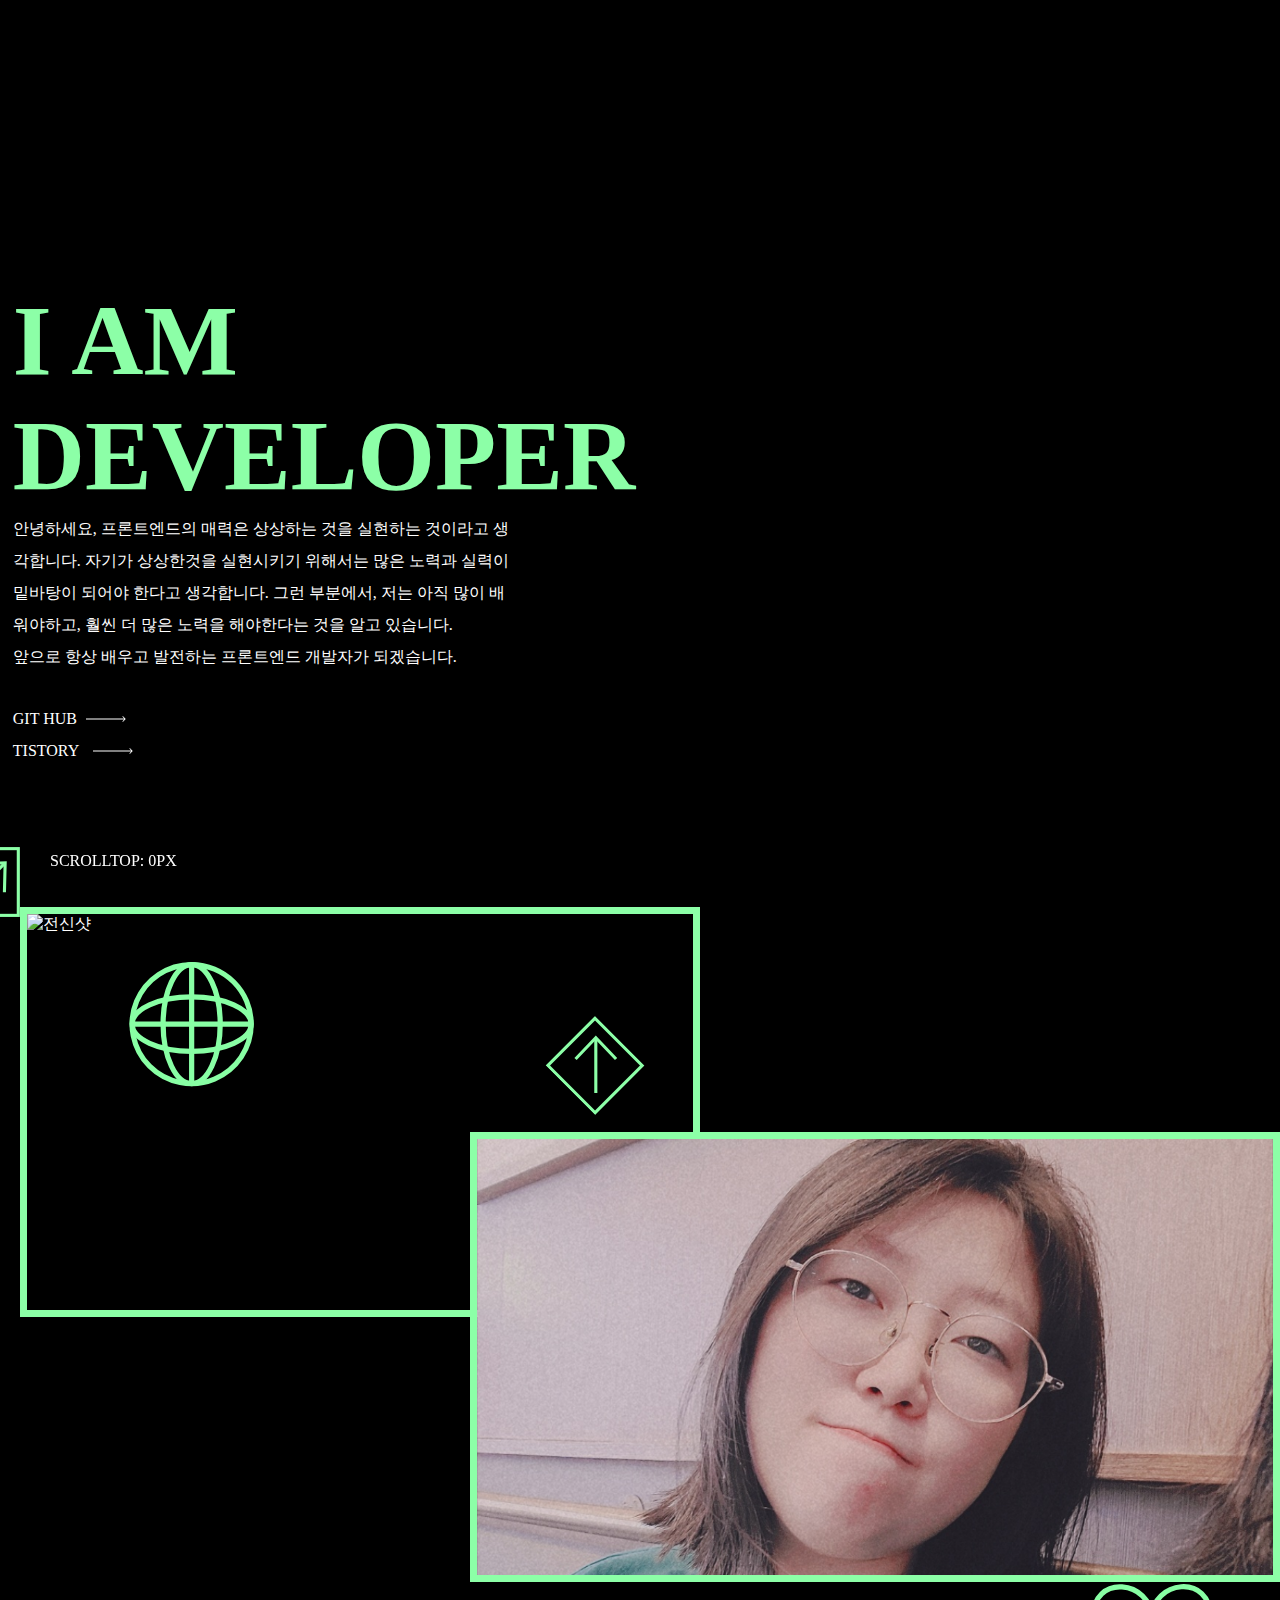
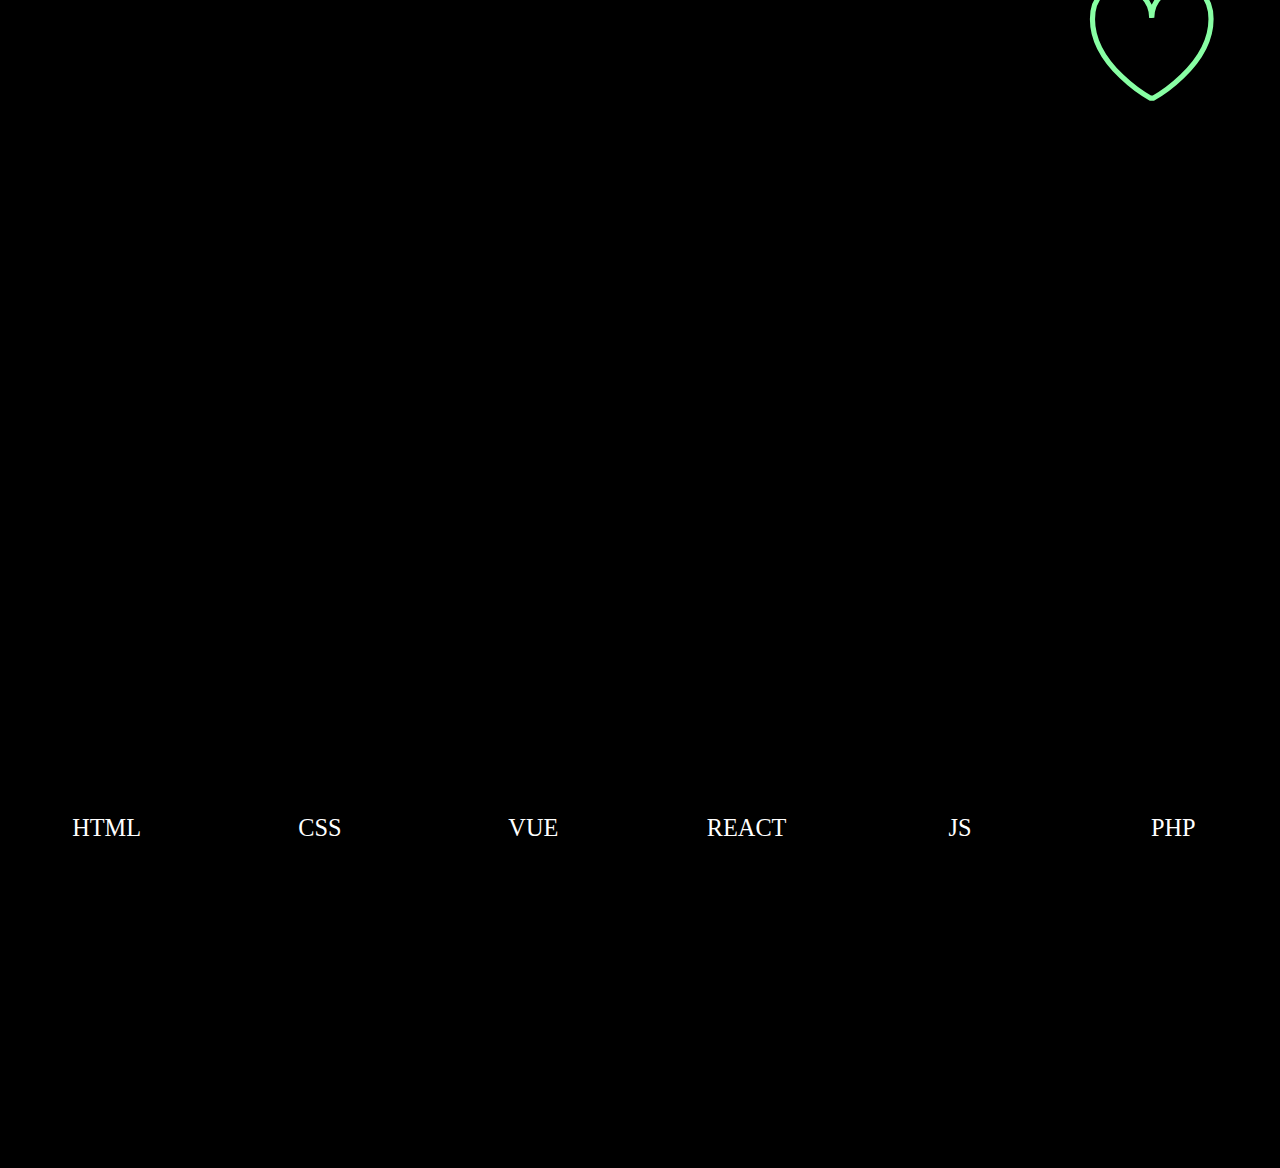
==== pages/about.html @ b8e6a5f2 "22.05.31" ====
<!DOCTYPE html>
<html lang="ko">
  <head>
    <meta charset="UTF-8" />
    <meta http-equiv="X-UA-Compatible" content="IE=edge" />
    <meta name="viewport" content="width=device-width, initial-scale=1.0" />
    <title>about</title>

    <link rel="stylesheet" href="../assets/css/fonts.css" />
    <link rel="stylesheet" href="../assets/css/common.css" />
    <link rel="stylesheet" href="../assets/css/reset.css" />
    <link rel="stylesheet" href="../assets/css/style.css" />
    <style>
      /* about */
      #about {
      }
      /* about .me .text*/
      #about .me .text {
        display: flex;
        justify-content: space-between;
        flex-wrap: wrap;
        margin-bottom: 20vh;
      }
      #about .me .text .title {
        color: #8cffa7;
        margin-right: 10px;
      }
      #about .me .text .title h2 {
        font-size: 100px;
      }
      #about .me .text .int {
        width: 40%;
        min-width: 500px;
      }
      #about .me .text .int p {
        font-size: 100%;
        font-family: "ChosunNm";
        line-height: 2;
      }
      #about .me .text .int p a {
        display: block;
      }

      /* about .me .image*/
      #about .me .image {
        /* display: flex; */
        width: 100%;
        position: relative;
      }
      #about .me .image img {
        width: 40vw;
        height: 50vh;
        min-width: 350px;
        min-height: 230px;
        object-fit: cover;
        border: 7px solid #8cffa7;
      }
      #about .me .image .img01 > div {
        display: flex;
        align-items: flex-end;
        flex-direction: column;
      }
      #about .me .image .img02 {
        width: 100px;
        height: 17vw;
      }
      #about .me .image .img02 > div {
        display: flex;
        align-items: flex-start;
        flex-direction: column;
        position: absolute;
        left: 0;
        bottom: -0vw;
        z-index: -1;
      }

      #about .me .image .arrow svg path,
      rect {
        stroke: var(--lime);
      }
      #about .me .image .img01 .arrow {
        position: relative;
      }
      #about .me .image .img01 .arrow svg {
        position: absolute;
        top: -50px;
        right: -50px;
      }

      #about .me .image .img02 .arrow {
        position: relative;
      }
      #about .me .image .img02 .arrow svg {
        position: absolute;
        top: -50px;
        left: -50px;
      }

      #about .me .image .earth {
        width: 10vw;
        height: 10vw;
        padding-left: 10vw;
      }
      #about .me .image .heart {
        float: right;
        width: 10vw;
        height: 10vw;
        margin-right: 5vw;
      }
      #about .me .image .heart svg {
        width: 10vw;
        padding-bottom: 10vw;
      }

      /* about .skill스킬 */
      #about .skill {
        margin-top: 20vw;
      }
      #about .skill .skill__inner {
        text-align: center;
        display: flex;
        justify-content: space-around;
        flex-wrap: wrap;
      }
      #about .skill .chart {
        position: relative;
        /* min-width: 200px; */
        width: 10vw;
        height: 10vw;
        border-radius: 50%;
        margin: 10px;
        text-align: center;
      }
      #about .skill .chart span {
        text-align: center;
        font-size: 1.9vw;
        text-transform: uppercase;
        line-height: 4.9;
        text-align: center;
        position: absolute;
        left: 50%;
        top: 50%;
        transform: translate(-50%, -50%);
        background: var(--black);
        border-radius: 50%;
        width: 88%;
        height: 88%;
      }

      .scrollTop {
        position: fixed;
        left: 20px;
        bottom: 20px;
        z-index: 1000;
        background: rgba(0, 0, 0, 0.4);
        color: #fff;
        padding: 10px 30px;
        border-radius: 50px;
      }
    </style>
  </head>
  <body>
    <div class="scrollTop">scrollTop: <span>0</span>px</div>
    <section id="about">
      <div class="about__inner">
        <div class="container">
          <article class="me">
            <div class="text">
              <div class="title">
                <h2>
                  I AM <br />
                  DEVELOPER
                </h2>
              </div>
              <!-- //title -->
              <div class="int">
                <p>
                  안녕하세요, 프론트엔드의 매력은 상상하는 것을 실현하는
                  것이라고 생각합니다. 자기가 상상한것을 실현시키기 위해서는
                  많은 노력과 실력이 밑바탕이 되어야 한다고 생각합니다. 그런
                  부분에서, 저는 아직 많이 배워야하고, 훨씬 더 많은 노력을
                  해야한다는 것을 알고 있습니다. <br />
                  앞으로 항상 배우고 발전하는 프론트엔드 개발자가 되겠습니다.

                  <a href="#" class="mt30"
                    >Git Hub
                    <svg
                      style="margin-left: 5px"
                      width="40px"
                      height="10px"
                      viewBox="0 0 52 8"
                      fill="none"
                      xmlns="http://www.w3.org/2000/svg"
                    >
                      <path
                        d="M51.3536 4.35355C51.5488 4.15829 51.5488 3.84171 51.3536 3.64645L48.1716 0.464466C47.9763 0.269204 47.6597 0.269204 47.4645 0.464466C47.2692 0.659728 47.2692 0.976311 47.4645 1.17157L50.2929 4L47.4645 6.82843C47.2692 7.02369 47.2692 7.34027 47.4645 7.53553C47.6597 7.7308 47.9763 7.7308 48.1716 7.53553L51.3536 4.35355ZM0 4.5H51V3.5H0V4.5Z"
                        fill="var(--white)"
                      ></path>
                    </svg>
                  </a>
                  <a href="#"
                    >Tistory
                    <svg
                      style="margin-left: 10px"
                      width="40px"
                      height="10px"
                      viewBox="0 0 52 8"
                      fill="none"
                      xmlns="http://www.w3.org/2000/svg"
                    >
                      <path
                        d="M51.3536 4.35355C51.5488 4.15829 51.5488 3.84171 51.3536 3.64645L48.1716 0.464466C47.9763 0.269204 47.6597 0.269204 47.4645 0.464466C47.2692 0.659728 47.2692 0.976311 47.4645 1.17157L50.2929 4L47.4645 6.82843C47.2692 7.02369 47.2692 7.34027 47.4645 7.53553C47.6597 7.7308 47.9763 7.7308 48.1716 7.53553L51.3536 4.35355ZM0 4.5H51V3.5H0V4.5Z"
                        fill="var(--white)"
                      ></path>
                    </svg>
                  </a>
                </p>
              </div>
            </div>
            <!-- //text -->

            <div class="image">
              <svg
                class="earth"
                width="50"
                hight=""
                viewBox="0 0 98 98"
                fill="none"
                xmlns="http://www.w3.org/2000/svg"
              >
                <path
                  d="M3.14999 49.07H94.3"
                  stroke="#88FFA4"
                  stroke-width="5.82"
                  stroke-miterlimit="10"
                ></path>
                <path
                  d="M94.3099 49.07C94.3099 58.0849 91.6368 66.8973 86.6284 74.3929C81.62 81.8885 74.5013 87.7306 66.1727 91.1804C57.844 94.6303 48.6794 95.5329 39.8378 93.7742C30.9961 92.0155 22.8745 87.6744 16.5001 81.2999C10.1256 74.9255 5.78448 66.8039 4.02576 57.9622C2.26705 49.1206 3.16967 39.9559 6.61951 31.6273C10.0694 23.2986 15.9115 16.18 23.4071 11.1716C30.9027 6.16324 39.7151 3.49 48.73 3.49C54.7156 3.49 60.6427 4.66893 66.1727 6.95954C71.7027 9.25015 76.7274 12.6076 80.9599 16.8401C85.1924 21.0726 88.5498 26.0972 90.8404 31.6273C93.131 37.1573 94.3099 43.0844 94.3099 49.07V49.07Z"
                  stroke="#88FFA4"
                  stroke-width="5.82"
                  stroke-miterlimit="10"
                ></path>
                <path
                  d="M70.6 49.07C70.6 74.24 60.81 94.64 48.73 94.64C36.65 94.64 26.87 74.24 26.87 49.07C26.87 23.9 36.66 3.49 48.73 3.49C60.8 3.49 70.6 23.9 70.6 49.07Z"
                  stroke="#88FFA4"
                  stroke-width="5.82"
                  stroke-miterlimit="10"
                ></path>
                <path
                  d="M48.73 3.49V94.64"
                  stroke="#88FFA4"
                  stroke-width="5.82"
                  stroke-miterlimit="10"
                ></path>
                <path
                  d="M94.31 49.07C94.31 60.59 73.9 69.94 48.73 69.94C23.56 69.94 3.16 60.59 3.16 49.07C3.16 37.55 23.56 28.19 48.73 28.19C73.9 28.19 94.31 37.54 94.31 49.07Z"
                  stroke="#88FFA4"
                  stroke-width="5.82"
                  stroke-miterlimit="10"
                ></path>
              </svg>
              <!-- //svg:earth -->

              <div class="img01">
                <div>
                  <div class="arrow">
                    <svg
                      width="90"
                      height="90"
                      viewBox="0 0 90 90"
                      fill="none"
                      xmlns="http://www.w3.org/2000/svg"
                    >
                      <rect
                        x="2"
                        y="2.09796"
                        width="85.8227"
                        height="85.8227"
                        fill="black"
                        stroke="#FFFF31"
                        stroke-width="4"
                      />
                      <path
                        d="M20.5989 70.7445L69.35 21.9934"
                        stroke="#FFFF31"
                        stroke-width="4"
                        stroke-miterlimit="10"
                      />
                      <path
                        d="M33.1054 21.3754L70.9137 20.4328L69.9711 58.2411"
                        stroke="#FFFF31"
                        stroke-width="4"
                        stroke-miterlimit="10"
                      />
                    </svg>
                  </div>
                  <img src="assets/img/me_face.png" alt="얼굴샷" />
                </div>
              </div>

              <div class="img02 clearfix">
                <div>
                  <div class="arrow">
                    <svg
                      width="90"
                      height="90"
                      viewBox="0 0 90 90"
                      fill="none"
                      xmlns="http://www.w3.org/2000/svg"
                    >
                      <rect
                        x="2"
                        y="2.09796"
                        width="85.8227"
                        height="85.8227"
                        fill="black"
                        stroke="#FFFF31"
                        stroke-width="4"
                      />
                      <path
                        d="M20.5989 70.7445L69.35 21.9934"
                        stroke="#FFFF31"
                        stroke-width="4"
                        stroke-miterlimit="10"
                      />
                      <path
                        d="M33.1054 21.3754L70.9137 20.4328L69.9711 58.2411"
                        stroke="#FFFF31"
                        stroke-width="4"
                        stroke-miterlimit="10"
                      />
                    </svg>
                  </div>
                  <img src="assets/img/me_body.png" alt="전신샷" />
                </div>
              </div>
              <div class="heart">
                <svg
                  viewBox="0 0 99 93"
                  fill="var(--black)"
                  xmlns="http://www.w3.org/2000/svg"
                >
                  <path
                    fill="var(--black)"
                    d="M49.3 27.75C49.25 -0.810013 3.39999 -7.93001 3.44999 28.75C3.49999 65.43 48.4 89.87 48.4 89.87H50.4C50.4 89.87 95.21 65.33 95.16 28.61C95.11 -8.11003 49.25 -0.810013 49.3 27.75Z"
                    stroke="#88FFA4"
                    stroke-width="5.82"
                    stroke-miterlimit="10"
                  ></path>
                </svg>
              </div>
              <!-- //heart -->
            </div>
            <!-- //image -->
          </article>
          <!-- //me -->

          <article class="skill">
            <div class="skill__inner">
              <div class="chart chart1">
                <span class="chart_cen">html</span>
              </div>
              <div class="chart chart2"><span class="chart_cen">CSS</span></div>
              <div class="chart chart3"><span class="chart_cen">vue</span></div>
              <div class="chart chart4">
                <span class="chart_cen">react</span>
              </div>
              <div class="chart chart5"><span class="chart_cen">js</span></div>
              <div class="chart chart6"><span class="chart_cen">php</span></div>
            </div>
          </article>
          <!-- //skill -->
        </div>
      </div>
      <!-- //about__inner -->
    </section>

    <script src="//code.jquery.com/jquery-3.3.1.min.js"></script>
    <script>
      window.addEventListener("scroll", () => {
        let scrollTop =
          window.pageYOffset ||
          document.documentElement.scrollTop ||
          window.scrollY;

        //info
        document.querySelector(".scrollTop span").innerText =
          Math.round(scrollTop);
      });

      $(".skill").scroll(function () {
        $(window).ready(function () {
          draw(90, ".chart1", "#8cffa7");
          draw(85, ".chart2", "#8cffa7");
          draw(72, ".chart3", "#8cffa7");
          draw(69, ".chart4", "#8cffa7");
          draw(80, ".chart5", "#8cffa7");
          draw(73, ".chart6", "#8cffa7");
        });
      });

      function draw(max, classname, colorname) {
        var i = 1;
        var func1 = setInterval(function () {
          if (i < max) {
            color1(i, classname, colorname);
            i++;
          } else {
            clearInterval(func1);
          }
        }, 10);
      }
      function color1(i, classname, colorname) {
        $(classname).css({
          background:
            "conic-gradient(" +
            colorname +
            " 0% " +
            i +
            "%, #000 " +
            i +
            "% 100%)",
        });
      }
    </script>
  </body>
</html>
---- assets/css/fonts.css ----
/* 지마켓산스 */
@font-face {
  font-family: "GmarketSans";
  font-weight: 300;
  font-style: normal;
  src: url("https://cdn.jsdelivr.net/gh/webfontworld/gmarket/GmarketSansLight.eot");
  src: url("https://cdn.jsdelivr.net/gh/webfontworld/gmarket/GmarketSansLight.eot?#iefix")
      format("embedded-opentype"),
    url("https://cdn.jsdelivr.net/gh/webfontworld/gmarket/GmarketSansLight.woff2")
      format("woff2"),
    url("https://cdn.jsdelivr.net/gh/webfontworld/gmarket/GmarketSansLight.woff")
      format("woff"),
    url("https://cdn.jsdelivr.net/gh/webfontworld/gmarket/GmarketSansLight.ttf")
      format("truetype");
  font-display: swap;
}
@font-face {
  font-family: "GmarketSans";
  font-weight: 500;
  font-style: normal;
  src: url("https://cdn.jsdelivr.net/gh/webfontworld/gmarket/GmarketSansMedium.eot");
  src: url("https://cdn.jsdelivr.net/gh/webfontworld/gmarket/GmarketSansMedium.eot?#iefix")
      format("embedded-opentype"),
    url("https://cdn.jsdelivr.net/gh/webfontworld/gmarket/GmarketSansMedium.woff2")
      format("woff2"),
    url("https://cdn.jsdelivr.net/gh/webfontworld/gmarket/GmarketSansMedium.woff")
      format("woff"),
    url("https://cdn.jsdelivr.net/gh/webfontworld/gmarket/GmarketSansMedium.ttf")
      format("truetype");
  font-display: swap;
}
@font-face {
  font-family: "GmarketSans";
  font-weight: 700;
  font-style: normal;
  src: url("https://cdn.jsdelivr.net/gh/webfontworld/gmarket/GmarketSansBold.eot");
  src: url("https://cdn.jsdelivr.net/gh/webfontworld/gmarket/GmarketSansBold.eot?#iefix")
      format("embedded-opentype"),
    url("https://cdn.jsdelivr.net/gh/webfontworld/gmarket/GmarketSansBold.woff2")
      format("woff2"),
    url("https://cdn.jsdelivr.net/gh/webfontworld/gmarket/GmarketSansBold.woff")
      format("woff"),
    url("https://cdn.jsdelivr.net/gh/webfontworld/gmarket/GmarketSansBold.ttf")
      format("truetype");
  font-display: swap;
}

/* 조선일보 명조 */
@font-face {
  font-family: "ChosunNm";
  font-weight: normal;
  font-style: normal;
  src: url("https://cdn.jsdelivr.net/gh/webfontworld/ChosunNm/ChosunNm.eot");
  src: url("https://cdn.jsdelivr.net/gh/webfontworld/ChosunNm/ChosunNm.eot?#iefix")
      format("embedded-opentype"),
    url("https://cdn.jsdelivr.net/gh/webfontworld/ChosunNm/ChosunNm.woff2")
      format("woff2"),
    url("https://cdn.jsdelivr.net/gh/webfontworld/ChosunNm/ChosunNm.woff")
      format("woff"),
    url("https://cdn.jsdelivr.net/gh/webfontworld/ChosunNm/ChosunNm.ttf")
      format("truetype");
  font-display: swap;
}

/* Rajdhani  */
@font-face {
  font-family: "Rajdhani";
  font-weight: normal;
  font-style: normal;
  src: url("https://fonts.googleapis.com/css2?family=Rajdhani:wght@300;500;700&display=swap");
  font-display: swap;
}
---- assets/css/common.css ----
@charset "UTF-8";

:root {
  --font-color: #fff;
  --white: #ffffff;
  --lime: #8cffa7;
  --yellow: #ffff31;
  --black: #000;
  --green: #e1ff31;
  --subFont: "ChosunNm";
}

a:hover {
  color: #8cffa7;
}
hr {
  /* border: 1px solid var(--white); */
}
textarea::placeholder,
input::placeholder {
  color: var(--white);
  font-weight: 700;
  text-transform: uppercase;
}

/* 바디 색상(배경색)*/
body {
  padding: 10%;
  background: var(--black);
  /* overflow-x: hidden; */
}

/* 그리드 */
.w_grid {
  display: grid;
  grid-template-columns: repeat(11, 1fr);
  grid-template-rows: repeat(6, minmax(100px, auto));
  grid-gap: 10px;
}

/* 컨테이너 - 기타는 밑에*/
.container {
  max-width: 1350px;
  margin: 30vh auto;
  padding: 0;
  width: 100vw;
}

/* main 헤더 */
.header {
  width: 100vw;
  height: 20vw;
  background-image: linear-gradient(
    to right,
    rgba(0, 0, 0, 0.8) 0%,
    rgba(116, 214, 139, 0.7),
    var(--green) 100%
  );

  text-align: center;
  text-transform: uppercase;
  line-height: 20vw;
  font-size: 6vw;
  font-weight: 700;
}

/* svg 크기 */
.arrow {
  width: 60px;
  height: 60px;
}

.contents {
  padding: 20vw 2vw;
}
#contents {
  min-height: 70vh;
}
.section {
  padding: 120px 0;
}
.section__title {
  font-size: 50px;
  margin-bottom: 20px;
  font-weight: 400;
}
.section__desc {
  font-size: 22px;
  line-height: 1.5;
  font-weight: 300;
  color: #777;
  margin-bottom: 80px;
}
.center {
  text-align: center;
}
@media (max-width: 1220px) {
  .section__title {
    font-size: 24px;
  }
  .section__desc {
    font-size: 18px;
  }
}
---- assets/css/style.css ----
/* home */
#home {
  width: 100%;
  height: 100vh;
  display: inline-flex;
  align-items: center;
  justify-content: center;
  text-align: center;
  position: relative;
}
.sec1_text {
  color: #fff;
  font-size: 8vw;
  line-height: 1.1;
  font-family: "GmarketSans";
  font-weight: 700;
  background: linear-gradient(140deg, #4ef036, #daffe8);
  -webkit-background-clip: text;
  -webkit-text-fill-color: transparent;
  position: relative;
  z-index: 10;
}
.sec1_text > div:first-child {
  font-weight: 300;
}

/* about */
#about {
}
/* about .me .text*/
#about .me .text {
  margin-bottom: 20vh;
}
#about .me .text .title {
  width: 50%;
  color: #8cffa7;
  margin-right: 10px;
}
#about .me .text .title h1 {
  width: 100%;
  font-size: 90px;
}
#about .me .text .int {
  width: 45%;
  min-width: 500px;
}
#about .me .text .int p {
  font-size: 20px;
  font-family: "ChosunNm";
  line-height: 2;
}
#about .me .text .int .link {
  font-family: "ChosunNm";
  margin-top: 6vh;
}
#about .me .text .int .link a {
  margin-right: 20px;
}
@media (max-width: 1320px) {
  #about .me .text {
    width: 100%;
    padding: 1%;
  }
  #about .me .text .title {
    width: 100%;
  }
  #about .me .text .title h1 {
    font-size: 7vw;
  }
  #about .me .text .int {
    width: 65vw;
  }
}
@media (max-width: 820px) {
  #about .me .text {
    padding-left: 20px;
  }
  #about .me .text .int p {
    width: 80vw;
  }
  #about .me .text .int p {
    font-size: 2.5vw;
  }
}

/* about .me .image*/
#about .me .image {
  width: 100%;
  position: relative;
}
#about .me .image img {
  object-fit: cover;
  border: 7px solid #8cffa7;
}
#about .me .image .arrow > svg {
  width: 70px;
}

/* img01 */
#about .me .image .img01 {
  display: flex;
  justify-content: flex-end;
}
#about .me .image .img01 > div {
  display: flex;
  align-items: flex-end;
  flex-direction: column;
  position: relative;
  padding: 40px 0 0 40px;
}
#about .me .image .img01 > div > img {
  width: 810px;
  height: 450px;
}
#about .me .image .img01 > div > .arrow {
  position: absolute;
  top: 0;
  left: 15%;
  transform: rotate(-45deg);
}

/*img02  */
#about .me .image .img02 {
  display: flex;
  /* align-items: flex-end; */
  position: absolute;
  top: 40%;
  z-index: -1;
  justify-content: flex-start;
}
#about .me .image .img02 > div {
  height: 850px;
  display: flex;
  position: relative;
  padding: 20px 0 0 20px;
}
#about .me .image .img02 > div > img {
  width: 680px;
  height: 410px;
}
#about .me .image .img02 > div > .arrow {
  position: absolute;
  top: 0;
  left: 0;
}
#about .me .image .img02 .heart {
  width: 120px;
  margin-left: 20%;
}
@media (max-width: 1320px) {
  #about .me .image {
    margin-bottom: calc(100% - 40%);
  }
  #about .me .image .img02 {
    top: calc(100% - 10%);
    left: 0;
  }
}
@media (max-width: 820px) {
  #about .me .image img {
    border: 3px solid #8cffa7;
  }
  #about .me .image .img01 > div {
    height: 65vw;
    padding: 5vw 0 0 10vw;
  }
  #about .me .image .img01 > div > img {
    width: 80vw;
    height: 50vw;
  }
  #about .me .image .img02 {
    position: relative;
    top: calc(100% - 10%);
    margin-top: 2%;
  }
  #about .me .image .img02 > div {
    height: 10vw;
  }
  #about .me .image .img02 > div > img {
    width: 80vw;
    height: 50vw;
  }
  #about .me .image .arrow svg {
    width: 20vw;
    height: 10vw;
  }
}

/* about .skill스킬 */
#about .skill {
  margin-top: 20vw;
}
#about .skill .skill__inner {
  text-align: center;
  display: flex;
  justify-content: space-between;
  flex-wrap: wrap;
}
#about .skill .chart {
  position: relative;
  /* min-width: 200px; */
  width: 180px;
  height: 180px;
  background: conic-gradient(var(--black) 0 100%, var(--lime) 50deg);
  border-radius: 50%;
  margin: 1%;
  text-align: center;
}
#about .skill .chart span {
  text-align: center;
  font-size: 35px;
  line-height: 4.9;
  text-align: center;
  position: absolute;
  left: 50%;
  top: 50%;
  transform: translate(-50%, -50%);
  background: var(--black);
  border-radius: 50%;
  width: 88%;
  height: 88%;
}
@media (max-width: 1320px) {
  #about .skill .chart {
    margin-top: 30px;
  }
}
@media (max-width: 820px) {
  #about .skill .chart {
    width: 30vw;
    height: 30vw;
  }
  #about .skill .chart span {
    font-size: 5.5vw;
  }
}

/* work */
#work {
}
#work .work__img {
  height: 100%;
  width: 100%;
}
#work .work__img .bar {
  height: 10%;
  font-size: 20px;
  line-height: 2.3;
  padding-left: 10px;
}
#work .work__img img {
  height: 90%;
  object-fit: cover;
}
#work .work__text {
  width: 570px;
  min-height: 220px;
  font-size: 20px;
  font-family: "ChosunNm";
  line-height: 1.5;
  background-color: var(--black);
}
#work .svg {
  align-self: center;
  justify-self: center;
  width: 130px;
  height: 130px;
}
#work .view {
  align-self: center;
}
#work .view > a {
  display: flex;
}
#work .txt {
  align-self: center;
  white-space: nowrap;
  font-size: 30px;
}

/* workType01*/
.workType01 {
  margin-bottom: 10vw;
}
.workType01 > .work__img,
.workType01 > .work__text,
.workType01 > .work__img .bar {
  border-color: var(--yellow);
  border-bottom-color: var(--yellow);
}
.workType01 > .work__img {
  grid-column: 2 / 10;
  grid-row: 1/5;
}
.workType01 > .work__text {
  grid-column: 1 / 6;
  grid-row: 4/6;
  padding: 2%;
}
.workType01 .earth {
  grid-column: 5/7;
  grid-row: 5/7;
  width: 130px;
  height: 130px;
}
.workType01 .earth > path {
  stroke-width: 3px;
}
.workType01 > .code.view {
  grid-column: 9/12;
  grid-row: 5;
}
.workType01 > .site.view {
  grid-column: 8/11;
  grid-row: 6;
}
.workType01 > .view {
  justify-self: end;
}
.workType01 .txt {
  justify-self: center;
  color: var(--yellow);
  margin-right: 10px;
}

/* workType02 */
.workType02 {
}
.workType02 {
  margin-bottom: 10vw;
}
.workType02 > .work__img,
.workType02 > .work__text,
.workType02 > .work__img .bar {
  border-color: var(--lime);
  border-bottom-color: var(--lime);
}
.workType02 svg > rect,
.workType02 svg > path {
  stroke: var(--lime);
}
.workType02 > .work__img {
  grid-column: 3 / 11;
  grid-row: 1/5;
}
.workType02 > .work__text {
  grid-column: 7 / 12;
  grid-row: 4/6;
  padding: 2% 2% 2% 35px;
}
.workType02 .heart {
  grid-column: 6/8;
  grid-row: 5/7;
  margin-right: 50px;
  transform: rotate(-15deg);
  width: 90px;
  height: 90px;
}
.workType02 > .code.view {
  grid-column: 1/4;
  grid-row: 5;
}
.workType02 > .site.view {
  grid-column: 2/5;
  grid-row: 6;
}
.workType02 > .view {
  justify-self: start;
}
.workType02 .txt {
  color: var(--lime);
  margin-left: 10px;
}
/* work border */
#work .work__img,
#work .work__text {
  border-style: solid;
  border-width: 4px;
}
#work .work__img .bar {
  border-bottom-style: solid;
  border-bottom-width: 4px;
}
#work svg > rect,
path {
  stroke-width: 4;
}
@media (max-width: 1000px) {
  #work .work__img {
    grid-column: 2 / 11;
    grid-row: 1/5;
    justify-self: center;
    align-self: center;
  }
  #work .work__text {
    width: 60vw;
    min-height: 10vh;
  }
  #work .txt {
    align-self: center;
    white-space: nowrap;
    font-size: 2.5vw;
  }
  #work .svg {
    grid-row: 6/8;
    width: 10vw;
    height: 10vw;
  }
  .workType02 > .work__text {
    grid-row: 4/6;
    padding-left: 30px;
  }
  .workType02 > .heart {
    grid-column: 7/9;
  }
}
@media (max-width: 800px) {
  #work .work__img {
    grid-column: 2 / 11;
    grid-row: 1/4;
  }
  #work .work__img .bar {
    font-size: 2.5vw;
  }
  #work .work__text {
    grid-row: 4/6;
    font-size: 2.5vw;
    padding: 3vw;
    font-size: 2.5vw;
    min-height: auto;
    height: auto;
  }
  #work .code.view,
  #work .code.txt {
    grid-row: 4;
  }
  #work .site.view,
  #work .site.txt {
    grid-row: 5;
  }
  #work .arrow {
    grid-row: 6/8;
    width: 10vw;
  }
  /* workType01 */
  .workType01 .work__text {
    grid-column: 2 / 9;
  }
  .workType01 .code.txt,
  .workType01 .site.txt {
    grid-column: 9;
  }
  .workType01 .code.view,
  .workType01 .site.view {
    grid-column: 10;
  }
  /* workType02 */
  .workType02 .work__text {
    grid-column: 4 /11;
  }
  .workType02 .code.view,
  .workType02 .site.view {
    grid-column: 2;
    justify-self: end;
    margin-right: 0;
  }
  @media (max-width: 400px) {
    .w-grid {
      grid-template-rows: repeat(6, minmax(10px, auto));
    }
  }
}

/* script */
.scrip__inner {
  margin: 30vh auto;
}
.scripType {
  width: 100vw;
  color: var(--lime);
  margin-bottom: 15vh;
}
.scripType > .scrip__img {
  height: 5vw;
  min-height: 550px;
}
.scripType > .scrip__img .img {
  height: 100%;
}
.scripType > .container {
  margin: 0 auto;
  position: relative;
}
.scripType .siteView {
  display: flex;
  align-items: center;
  justify-content: center;
  position: absolute;
  top: -100px;
  right: 0;
}
.scripType .siteView p {
  display: inline-block;
  color: var(--white);
  font-size: 30px;
  margin: 5% 5px 0 0;
  color: var(--lime);
}
.scripType a:hover,
.scripType .siteView p:hover {
  color: var(--lime);
}
.scripType .siteView .arrow {
  width: 50px;
  height: 50px;
  /* transform: rotate(20deg); */
  margin: 0 0 20px 0px;
}
.scripType .scrip__title {
  padding-top: 15vh;
  font-size: 6vw;
  font-weight: 700;
}
.scripType .scrip__text {
  width: 100%;
  font-family: var(--subFont);
  font-size: 20px;
  line-height: 1.5;
}
@media (max-width: 1300px) {
  .scripType .scrip__title {
    margin: 0 auto;
  }
  .scrip__text > br {
    display: none !important;
  }
}
@media (max-width: 800px) {
  .scripType .scrip__title {
    margin: 0 auto;
  }
  .scripType .scrip__text {
    width: 90%;
    font-size: 2.5vw;
  }
}

/* effect */
#effect > .container {
  display: flex;
  flex-wrap: wrap;
  justify-content: space-between;
}
/* effType */
.effType {
  width: 49%;
  position: relative;
  margin: 2% 0;
  border-style: solid;
  background: var(--lime);
}
.effType svg {
  position: absolute;
  top: -30px;
  right: -20px;
  width: 5vw;
  transform: rotate(15deg);
}
.effType svg > path {
  stroke-width: 5;
}
.effType .bar {
  height: 45px;
  font-size: 20px;
  font-weight: 700;
  line-height: 2.3;
  padding-left: 20px;
  border-bottom-style: solid;
  background: var(--black);
}
.effType iframe {
  position: relative;
  top: 0;
  left: -10px;
  width: 105%;
  height: 105%;
}
.effType img {
  width: 100%;
  transform: scale(0.99);
  overflow: hidden;
}
.effType img:hover {
  transform: scale(1);
}
/* effType border */
.effType,
.effType .bar {
  border-width: 4px;
  border-color: var(--lime);
  border-bottom-width: 4px;
  border-bottom-color: var(--lime);
}
.effType svg > rect {
  stroke-width: 3;
}
.effType svg > path {
  stroke-width: 4;
}
.effType.yellow,
.effType.yellow .bar,
.effType.yellow svg > rect,
.effType.yellow svg > path {
  background: var(--yellow);
  border-color: var(--yellow);
  stroke: var(--yellow);
}
.effType.yellow .bar {
  background: var(--black);
}
.effType.yellow a:hover {
  color: var(--yellow);
}
@media (max-width: 800px) {
  #effect > .container {
    flex-direction: column;
    align-items: center;
  }
  .effType,
  .effType .bar {
    border-width: 2px;
    border-bottom-width: 2px;
  }
  .effType {
    width: 80%;
  }
  .effType .bar {
    font-size: 3vw;
  }
}

/* contact */
#contact {
  width: 100vw;
  height: 100%;
  overflow: hidden;
  background: linear-gradient(to bottom, #60b274, #b8b81b);
}
#contact .container {
  margin: 0 auto;
  display: grid;
  grid-template-columns: repeat(13, 1fr);
}
#contact .container:nth-child(1) {
  max-height: 85vh;
  min-height: 30vh;
  grid-template-rows: repeat(14, minmax(6vh, auto));
}
#contact .container:nth-child(3) {
  max-height: 14vh;
  min-height: 5vh;
  grid-template-rows: repeat(3, minmax(3vh, auto));
  text-align: center;
  font-size: 1vw;
}
/* contact grid */
#contact .title {
  grid-column: 1/7;
  grid-row: 3/14;
}
#contact .post {
  grid-column: 9/14;
  grid-row: 3/11;
}
#contact .footer {
  /* justify-self: center; */
  grid-row: 1/3;
}
#contact .footer.logo {
  grid-column: 1;
  grid-row: 2;
}
#contact .footer.myEmail {
  grid-column: 6/9;
  grid-row: 2/4;
}
#contact .footer.follow {
  grid-column: 10/14;
  grid-row: 2/4;
  justify-self: end;
}

/* top */
#contact .title {
  /* align-self: center; */
  justify-self: start;
  font-size: 5vw;
  color: var(--yellow);
}
#contact .title__txt {
  font-size: 1vw;
  color: var(--white);
  text-transform: capitalize;
}
#contact .post {
  display: flex;
  flex-direction: column;
  justify-content: space-between;
  height: auto;
  margin-top: 1.1vw;
}
#contact .box {
  height: 8vh;
  min-height: 3vh;
  background: rgba(0, 0, 0, 0);
  border: 1px solid var(--white);
  font-weight: 700;
  padding: 1vw;
}
#contact .box.emailBox {
}
#contact .box.nameBox {
}
#contact .box.textBox {
  min-height: 20vh;
}
#contact .box.btn {
  color: var(--yellow);
  border: 1px solid var(--yellow);
  font-size: 1.2vw;
}
#contact .box.btn:hover {
  color: var(--black);
  background: var(--yellow);
  cursor: pointer;
}

/* footer */
#contact .footer {
  text-transform: none;
}
#contact .footer h4 {
  text-transform: uppercase;
}
#contact .footer.logo {
  width: 4vw;
  margin: 0;
}
#contact .footer.myEmail {
}
#contact .footer.myEmail p {
  margin-top: 0.2vw;
}
#contact .footer.myEmail p:hover {
  color: var(--lime);
}
#contact .footer.follow {
}
#contact .footer.follow .icon {
}
/* #contact .footer.more {
  grid-column: 8/12;
  font-size: 1vw;
} 
#contact .copyright {
  grid-column: 1/11;
  grid-row: 4;
  align-self: end;
  justify-self: center;
} */
.icon.discord {
  cursor: pointer;
}
@media (max-width: 800px) {
  #contact .footer.more {
    font-size: 1px;
    overflow: hidden;
  }
}
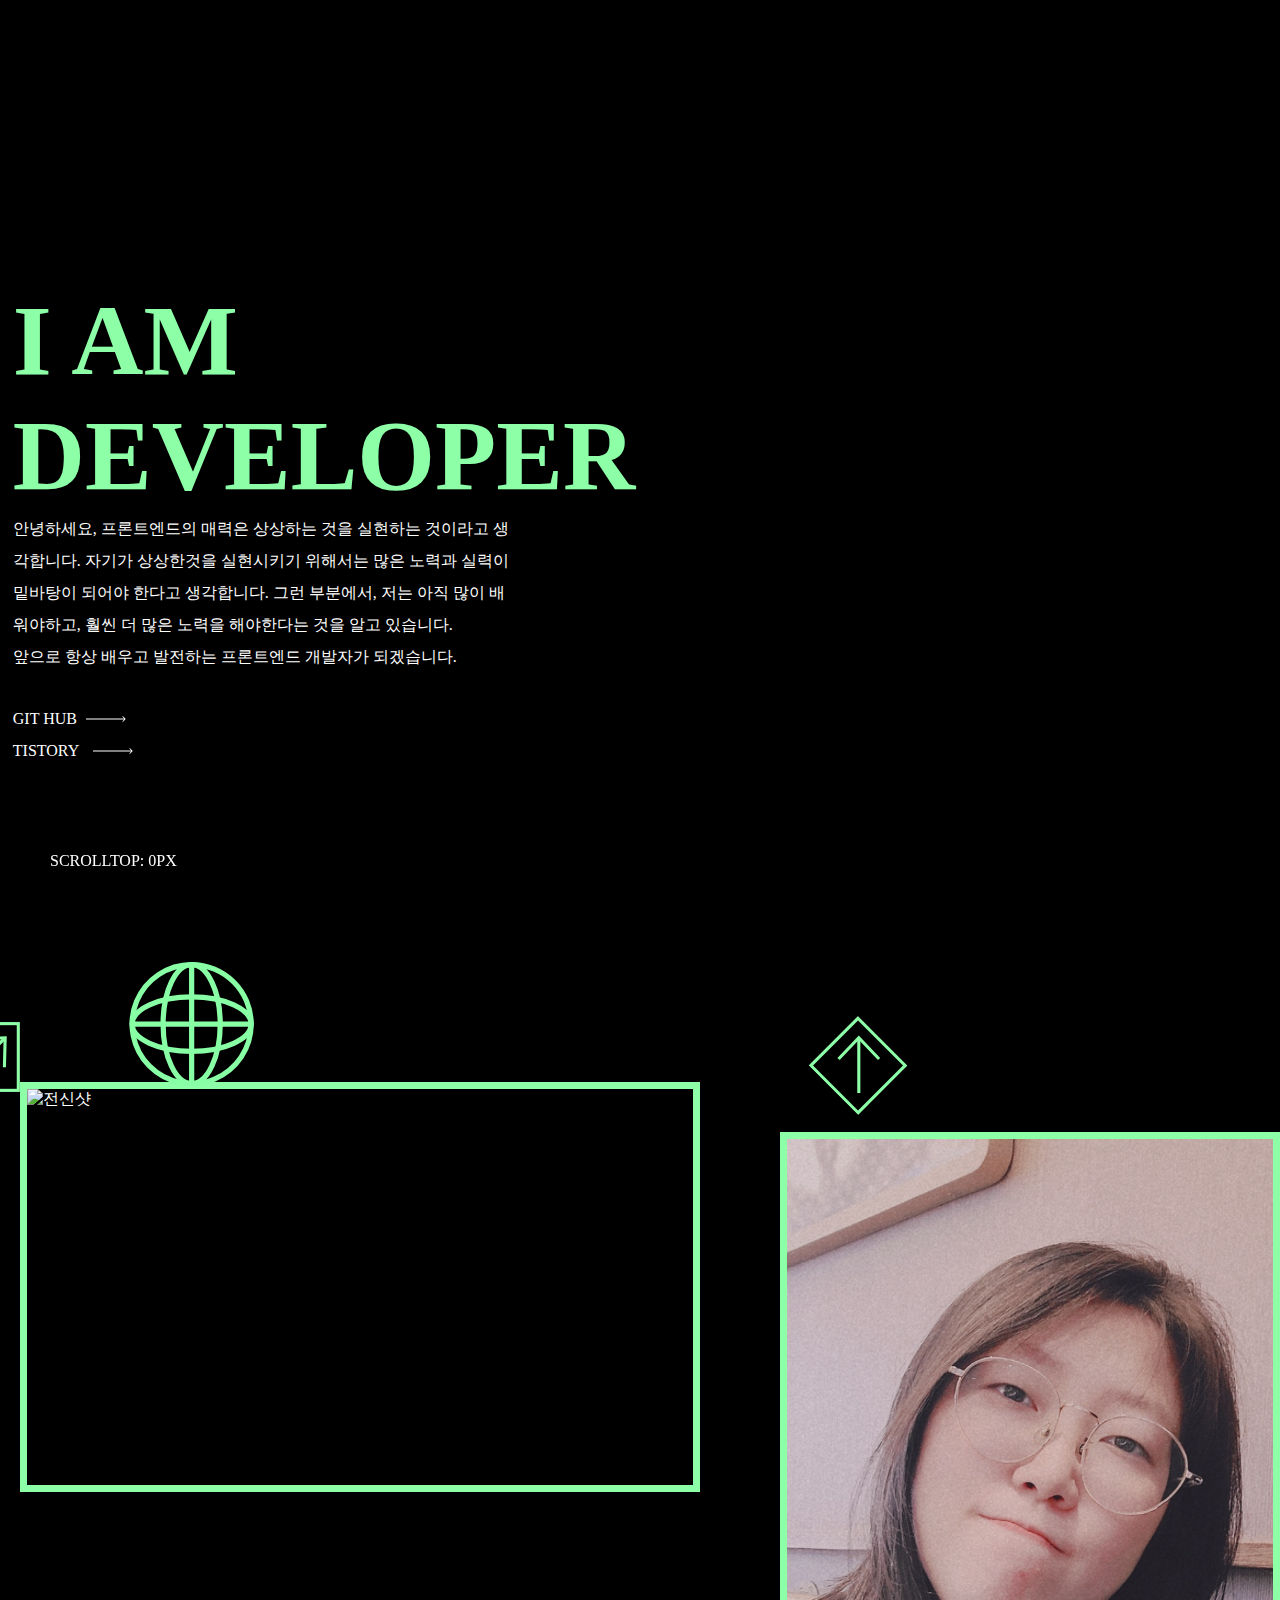
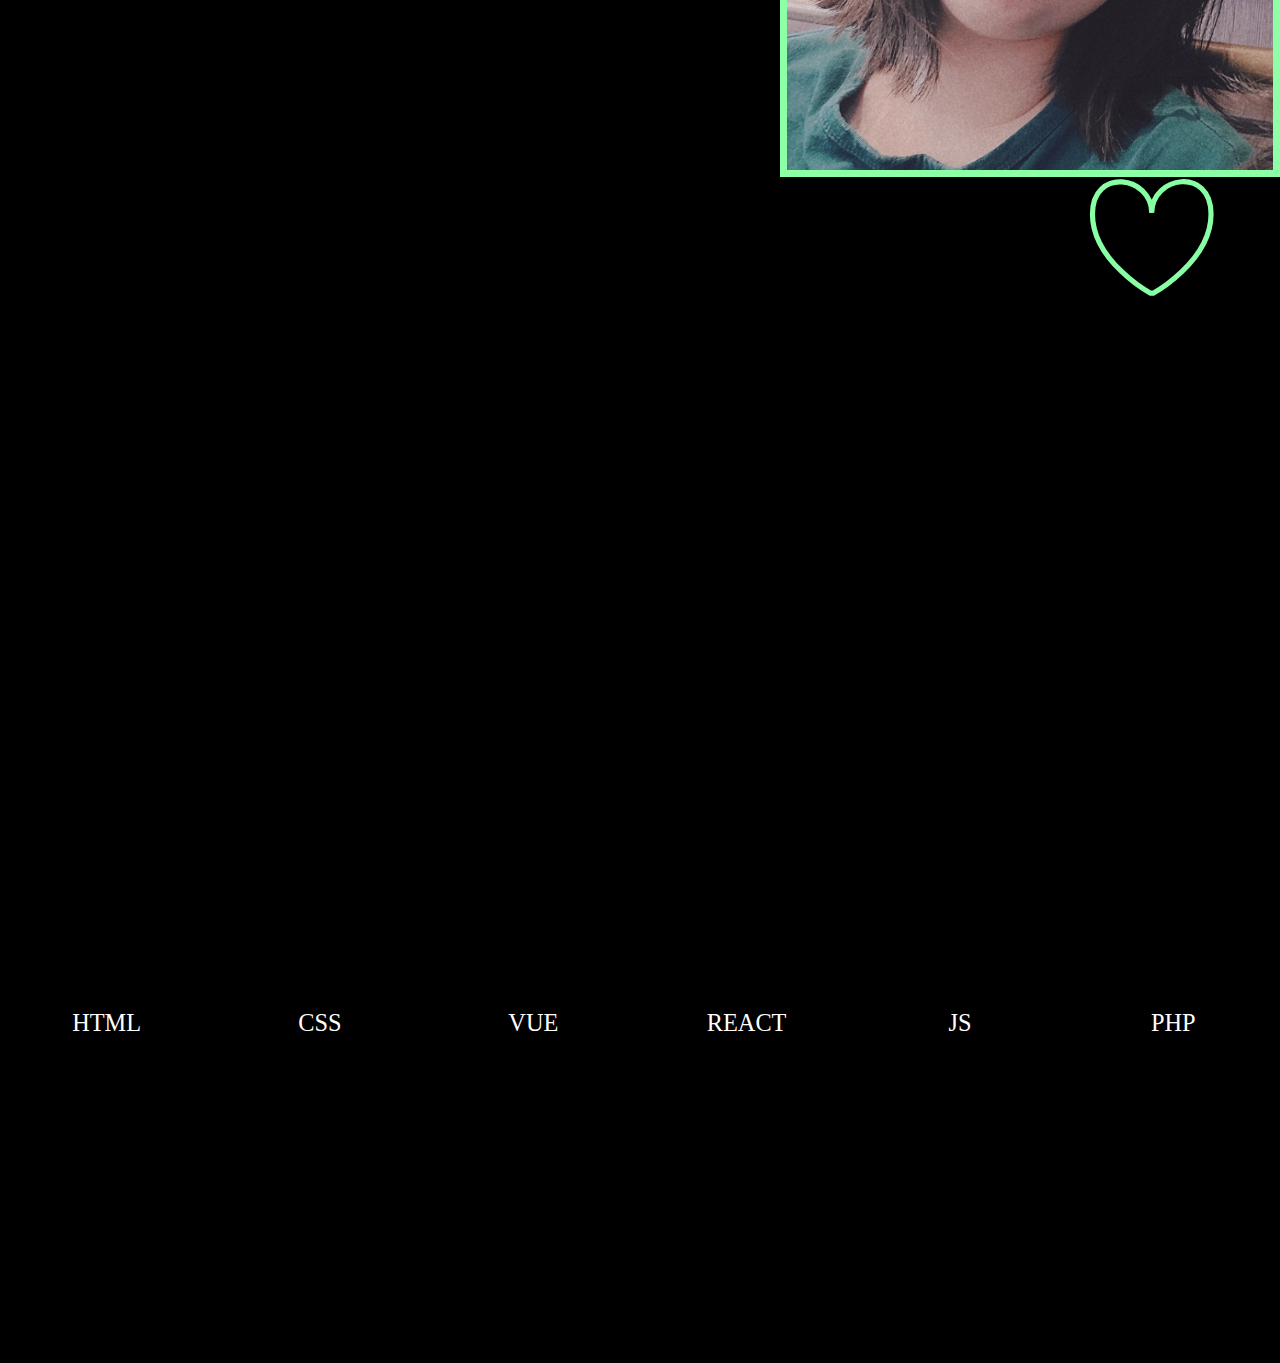
==== commit 807a19f7: "22.06.08_2" ====
--- a/pages/about.html
+++ b/pages/about.html
@@ -2,14 +2,32 @@
 <html lang="ko">
   <head>
     <meta charset="UTF-8" />
-    <meta http-equiv="X-UA-Compatible" content="IE=edge" />
-    <meta name="viewport" content="width=device-width, initial-scale=1.0" />
+    <meta
+      http-equiv="X-UA-Compatible"
+      content="IE=edge"
+    />
+    <meta
+      name="viewport"
+      content="width=device-width, initial-scale=1.0"
+    />
     <title>about</title>
 
-    <link rel="stylesheet" href="../assets/css/fonts.css" />
-    <link rel="stylesheet" href="../assets/css/common.css" />
-    <link rel="stylesheet" href="../assets/css/reset.css" />
-    <link rel="stylesheet" href="../assets/css/style.css" />
+    <link
+      rel="stylesheet"
+      href="../assets/css/fonts.css"
+    />
+    <link
+      rel="stylesheet"
+      href="../assets/css/common.css"
+    />
+    <link
+      rel="stylesheet"
+      href="../assets/css/reset.css"
+    />
+    <link
+      rel="stylesheet"
+      href="../assets/css/style.css"
+    />
     <style>
       /* about */
       #about {
@@ -160,14 +178,19 @@
     </style>
   </head>
   <body>
-    <div class="scrollTop">scrollTop: <span>0</span>px</div>
+    <div class="scrollTop">
+      scrollTop: <span>0</span>px
+    </div>
     <section id="about">
       <div class="about__inner">
         <div class="container">
           <article class="me">
             <div class="text">
               <div class="title">
-                <h2>
+                <h2
+                  animate__animated
+                  animate__backInDown
+                >
                   I AM <br />
                   DEVELOPER
                 </h2>
@@ -175,12 +198,17 @@
               <!-- //title -->
               <div class="int">
                 <p>
-                  안녕하세요, 프론트엔드의 매력은 상상하는 것을 실현하는
-                  것이라고 생각합니다. 자기가 상상한것을 실현시키기 위해서는
-                  많은 노력과 실력이 밑바탕이 되어야 한다고 생각합니다. 그런
-                  부분에서, 저는 아직 많이 배워야하고, 훨씬 더 많은 노력을
-                  해야한다는 것을 알고 있습니다. <br />
-                  앞으로 항상 배우고 발전하는 프론트엔드 개발자가 되겠습니다.
+                  안녕하세요, 프론트엔드의 매력은
+                  상상하는 것을 실현하는 것이라고
+                  생각합니다. 자기가 상상한것을
+                  실현시키기 위해서는 많은 노력과
+                  실력이 밑바탕이 되어야 한다고
+                  생각합니다. 그런 부분에서, 저는
+                  아직 많이 배워야하고, 훨씬 더
+                  많은 노력을 해야한다는 것을 알고
+                  있습니다. <br />
+                  앞으로 항상 배우고 발전하는
+                  프론트엔드 개발자가 되겠습니다.
 
                   <a href="#" class="mt30"
                     >Git Hub
@@ -294,7 +322,10 @@
                       />
                     </svg>
                   </div>
-                  <img src="assets/img/me_face.png" alt="얼굴샷" />
+                  <img
+                    src="assets/img/me_face.png"
+                    alt="얼굴샷"
+                  />
                 </div>
               </div>
 
@@ -331,7 +362,10 @@
                       />
                     </svg>
                   </div>
-                  <img src="assets/img/me_body.png" alt="전신샷" />
+                  <img
+                    src="assets/img/me_body.png"
+                    alt="전신샷"
+                  />
                 </div>
               </div>
               <div class="heart">
@@ -358,15 +392,27 @@
           <article class="skill">
             <div class="skill__inner">
               <div class="chart chart1">
-                <span class="chart_cen">html</span>
-              </div>
-              <div class="chart chart2"><span class="chart_cen">CSS</span></div>
-              <div class="chart chart3"><span class="chart_cen">vue</span></div>
+                <span class="chart_cen"
+                  >html</span
+                >
+              </div>
+              <div class="chart chart2">
+                <span class="chart_cen">CSS</span>
+              </div>
+              <div class="chart chart3">
+                <span class="chart_cen">vue</span>
+              </div>
               <div class="chart chart4">
-                <span class="chart_cen">react</span>
-              </div>
-              <div class="chart chart5"><span class="chart_cen">js</span></div>
-              <div class="chart chart6"><span class="chart_cen">php</span></div>
+                <span class="chart_cen"
+                  >react</span
+                >
+              </div>
+              <div class="chart chart5">
+                <span class="chart_cen">js</span>
+              </div>
+              <div class="chart chart6">
+                <span class="chart_cen">php</span>
+              </div>
             </div>
           </article>
           <!-- //skill -->
@@ -384,8 +430,9 @@
           window.scrollY;
 
         //info
-        document.querySelector(".scrollTop span").innerText =
-          Math.round(scrollTop);
+        document.querySelector(
+          ".scrollTop span"
+        ).innerText = Math.round(scrollTop);
       });
 
       $(".skill").scroll(function () {
--- a/assets/css/common.css
+++ b/assets/css/common.css
@@ -10,9 +10,30 @@
   --subFont: "ChosunNm";
 }
 
+a {
+  transition: all 1s;
+}
+a svg.arrow {
+  transition: all 1s;
+}
+
 a:hover {
   color: #8cffa7;
 }
+a:hover svg.arrow {
+  transform: rotate(15deg);
+}
+a:hover svg.arrow > rect {
+  fill: var(--lime);
+}
+a:hover svg.arrow.yellow > rect {
+  fill: var(--yellow);
+}
+a:hover svg.arrow > path {
+  stroke: var(--black);
+  stroke-width: 5;
+}
+
 hr {
   /* border: 1px solid var(--white); */
 }
@@ -34,7 +55,10 @@
 .w_grid {
   display: grid;
   grid-template-columns: repeat(11, 1fr);
-  grid-template-rows: repeat(6, minmax(100px, auto));
+  grid-template-rows: repeat(
+    6,
+    minmax(100px, auto)
+  );
   grid-gap: 10px;
 }
 
@@ -52,7 +76,7 @@
   height: 20vw;
   background-image: linear-gradient(
     to right,
-    rgba(0, 0, 0, 0.8) 0%,
+    rgba(28, 29, 28, 0.852) 0%,
     rgba(116, 214, 139, 0.7),
     var(--green) 100%
   );
@@ -62,6 +86,16 @@
   line-height: 20vw;
   font-size: 6vw;
   font-weight: 700;
+}
+.header > div {
+  background: linear-gradient(
+    to right,
+    rgba(116, 214, 139),
+    #e1ff31,
+    var(--green) 100%
+  );
+  -webkit-background-clip: text;
+  -webkit-text-fill-color: transparent;
 }
 
 /* svg 크기 */
--- a/assets/css/style.css
+++ b/assets/css/style.css
@@ -1,3 +1,14 @@
+.header > div {
+  background: linear-gradient(
+    to right,
+    #8cffa7,
+    #e1ff31,
+    var(--green) 100%
+  );
+  -webkit-background-clip: text;
+  -webkit-text-fill-color: transparent;
+}
+
 /* home */
 #home {
   width: 100%;
@@ -9,19 +20,30 @@
   position: relative;
 }
 .sec1_text {
+  opacity: 1;
   color: #fff;
   font-size: 8vw;
   line-height: 1.1;
   font-family: "GmarketSans";
   font-weight: 700;
-  background: linear-gradient(140deg, #4ef036, #daffe8);
+  background: linear-gradient(
+    140deg,
+    #4ef036,
+    #daffe8
+  );
   -webkit-background-clip: text;
   -webkit-text-fill-color: transparent;
   position: relative;
   z-index: 10;
+  transition: all 1s;
 }
 .sec1_text > div:first-child {
   font-weight: 300;
+  transition: all 1s;
+}
+.sec1_text > div:nth-child(2) {
+  font-weight: 700;
+  transition: all 1s;
 }
 
 /* about */
@@ -36,9 +58,10 @@
   color: #8cffa7;
   margin-right: 10px;
 }
-#about .me .text .title h1 {
+#about .me .text .title div {
   width: 100%;
   font-size: 90px;
+  font-weight: 700;
 }
 #about .me .text .int {
   width: 45%;
@@ -109,8 +132,8 @@
   padding: 40px 0 0 40px;
 }
 #about .me .image .img01 > div > img {
-  width: 810px;
-  height: 450px;
+  width: 500px;
+  height: 645px;
 }
 #about .me .image .img01 > div > .arrow {
   position: absolute;
@@ -201,7 +224,10 @@
   /* min-width: 200px; */
   width: 180px;
   height: 180px;
-  background: conic-gradient(var(--black) 0 100%, var(--lime) 50deg);
+  background: conic-gradient(
+    var(--black) 0 100%,
+    var(--lime) 50deg
+  );
   border-radius: 50%;
   margin: 1%;
   text-align: center;
@@ -260,11 +286,12 @@
   line-height: 1.5;
   background-color: var(--black);
 }
-#work .svg {
-  align-self: center;
-  justify-self: center;
+#work .earth,
+#work .heart {
   width: 130px;
   height: 130px;
+  align-self: center;
+  justify-self: start;
 }
 #work .view {
   align-self: center;
@@ -298,12 +325,10 @@
   padding: 2%;
 }
 .workType01 .earth {
-  grid-column: 5/7;
+  grid-column: 6/9;
   grid-row: 5/7;
-  width: 130px;
-  height: 130px;
-}
-.workType01 .earth > path {
+}
+.workType01 .earth path {
   stroke-width: 3px;
 }
 .workType01 > .code.view {
@@ -340,18 +365,20 @@
   stroke: var(--lime);
 }
 .workType02 > .work__img {
-  grid-column: 3 / 11;
+  grid-column: 3/11;
   grid-row: 1/5;
 }
 .workType02 > .work__text {
-  grid-column: 7 / 12;
-  grid-row: 4/6;
+  grid-column: 7/12;
+  grid-row: 4 /6;
   padding: 2% 2% 2% 35px;
 }
 .workType02 .heart {
-  grid-column: 6/8;
+  grid-column: 6/9;
   grid-row: 5/7;
   margin-right: 50px;
+}
+.workType02 .heart .svg {
   transform: rotate(-15deg);
   width: 90px;
   height: 90px;
@@ -466,15 +493,15 @@
   }
   @media (max-width: 400px) {
     .w-grid {
-      grid-template-rows: repeat(6, minmax(10px, auto));
+      grid-template-rows: repeat(
+        6,
+        minmax(10px, auto)
+      );
     }
   }
 }
 
 /* script */
-.scrip__inner {
-  margin: 30vh auto;
-}
 .scripType {
   width: 100vw;
   color: var(--lime);
@@ -505,6 +532,7 @@
   font-size: 30px;
   margin: 5% 5px 0 0;
   color: var(--lime);
+  padding-right: 8px;
 }
 .scripType a:hover,
 .scripType .siteView p:hover {
@@ -527,6 +555,9 @@
   font-size: 20px;
   line-height: 1.5;
 }
+.scripType.music {
+  margin-top: 30vh;
+}
 @media (max-width: 1300px) {
   .scripType .scrip__title {
     margin: 0 auto;
@@ -548,23 +579,32 @@
 /* effect */
 #effect > .container {
   display: flex;
-  flex-wrap: wrap;
-  justify-content: space-between;
+  margin: 30vh 0 0 0vw;
+  max-width: 100vw;
+}
+#effect .left {
+  display: flex;
+  flex-direction: column;
+  align-items: center;
+}
+#effect .right {
+  display: flex;
+  flex-direction: column;
+  align-items: center;
 }
 /* effType */
 .effType {
-  width: 49%;
-  position: relative;
-  margin: 2% 0;
+  width: 80%;
+  position: relative;
   border-style: solid;
-  background: var(--lime);
+  margin-bottom: 25%;
 }
 .effType svg {
   position: absolute;
   top: -30px;
-  right: -20px;
+  right: -30px;
   width: 5vw;
-  transform: rotate(15deg);
+  /* transform: rotate(15deg); */
 }
 .effType svg > path {
   stroke-width: 5;
@@ -586,12 +626,13 @@
   height: 105%;
 }
 .effType img {
+  position: relative;
+  z-index: -1;
   width: 100%;
-  transform: scale(0.99);
   overflow: hidden;
 }
 .effType img:hover {
-  transform: scale(1);
+  transform: scale(2);
 }
 /* effType border */
 .effType,
@@ -611,14 +652,14 @@
 .effType.yellow .bar,
 .effType.yellow svg > rect,
 .effType.yellow svg > path {
-  background: var(--yellow);
+  /* background: var(--yellow); */
   border-color: var(--yellow);
   stroke: var(--yellow);
 }
 .effType.yellow .bar {
   background: var(--black);
 }
-.effType.yellow a:hover {
+a:hover .effType.yellow {
   color: var(--yellow);
 }
 @media (max-width: 800px) {
@@ -642,9 +683,13 @@
 /* contact */
 #contact {
   width: 100vw;
-  height: 100%;
+  height: 100vh;
   overflow: hidden;
-  background: linear-gradient(to bottom, #60b274, #b8b81b);
+  background: linear-gradient(
+    to bottom,
+    #60b274,
+    #b8b81b
+  );
 }
 #contact .container {
   margin: 0 auto;
@@ -654,12 +699,18 @@
 #contact .container:nth-child(1) {
   max-height: 85vh;
   min-height: 30vh;
-  grid-template-rows: repeat(14, minmax(6vh, auto));
+  grid-template-rows: repeat(
+    14,
+    minmax(6vh, auto)
+  );
 }
 #contact .container:nth-child(3) {
   max-height: 14vh;
   min-height: 5vh;
-  grid-template-rows: repeat(3, minmax(3vh, auto));
+  grid-template-rows: repeat(
+    3,
+    minmax(3vh, auto)
+  );
   text-align: center;
   font-size: 1vw;
 }
@@ -694,13 +745,15 @@
 #contact .title {
   /* align-self: center; */
   justify-self: start;
-  font-size: 5vw;
+  font-size: 4.5vw;
   color: var(--yellow);
+  text-transform: initial;
 }
 #contact .title__txt {
   font-size: 1vw;
   color: var(--white);
   text-transform: capitalize;
+  text-transform: initial;
 }
 #contact .post {
   display: flex;
@@ -708,6 +761,7 @@
   justify-content: space-between;
   height: auto;
   margin-top: 1.1vw;
+  text-transform: initial;
 }
 #contact .box {
   height: 8vh;
@@ -716,6 +770,7 @@
   border: 1px solid var(--white);
   font-weight: 700;
   padding: 1vw;
+  text-transform: initial;
 }
 #contact .box.emailBox {
 }
@@ -758,16 +813,6 @@
 }
 #contact .footer.follow .icon {
 }
-/* #contact .footer.more {
-  grid-column: 8/12;
-  font-size: 1vw;
-} 
-#contact .copyright {
-  grid-column: 1/11;
-  grid-row: 4;
-  align-self: end;
-  justify-self: center;
-} */
 .icon.discord {
   cursor: pointer;
 }
